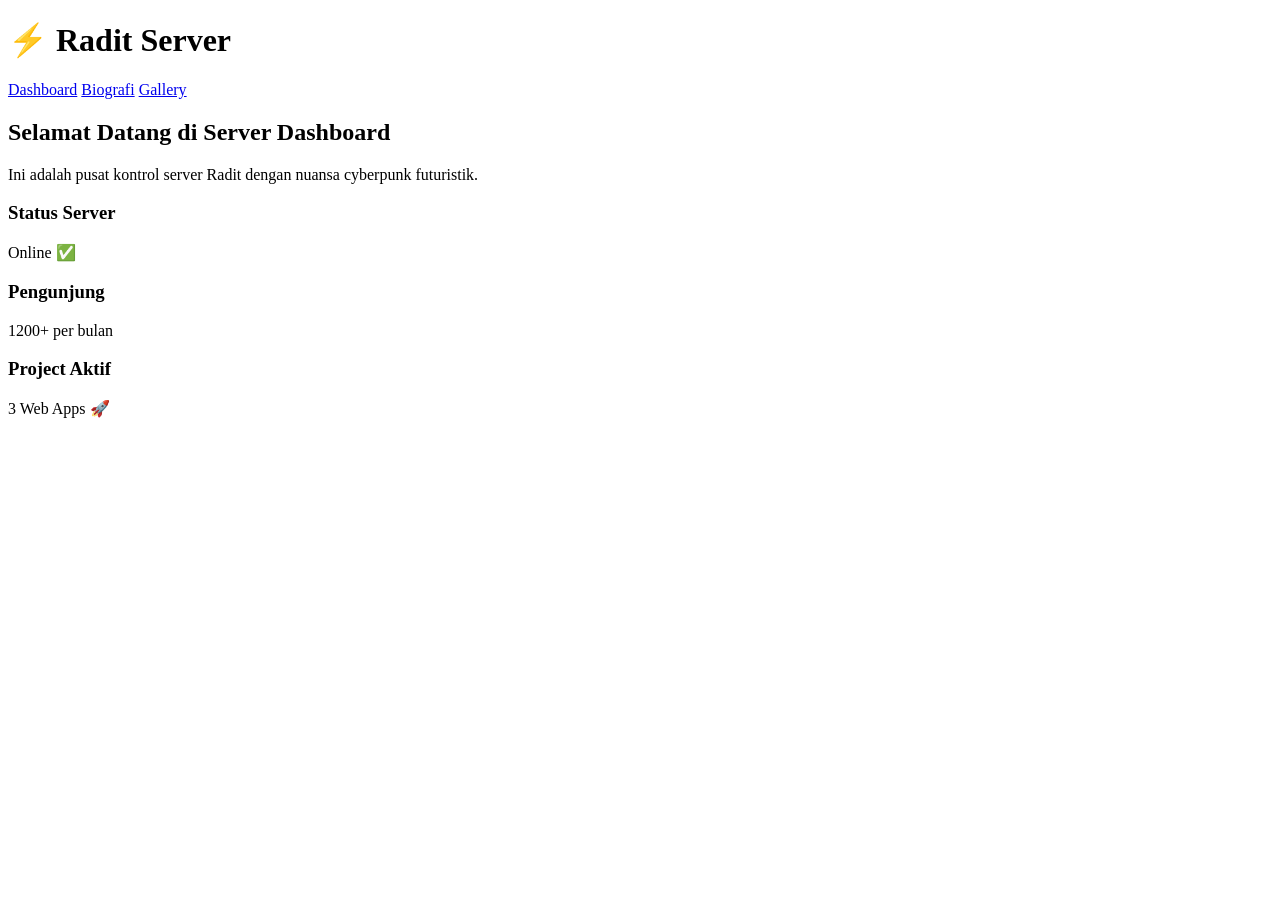
==== index.html @ 960e01f3 "radit_web" ====
<!DOCTYPE html>
<html lang="en">
<head>
  <meta charset="UTF-8">
  <meta name="viewport" content="width=device-width, initial-scale=1.0">
  <title>Radit Dashboard</title>
  <link rel="stylesheet" href="css/style.css">
</head>
<body>
  <div class="cyber-bg"></div>

  <header class="navbar">
    <h1 class="logo">⚡ Radit Server</h1>
    <nav>
      <a href="index.html">Dashboard</a>
      <a href="bio.html">Biografi</a>
      <a href="gallery.html">Gallery</a>
    </nav>
  </header>

  <main class="content fade-in">
    <h2>Selamat Datang di Server Dashboard</h2>
    <p>Ini adalah pusat kontrol server Radit dengan nuansa cyberpunk futuristik.</p>

    <div class="cards">
      <div class="card">
        <h3>Status Server</h3>
        <p>Online ✅</p>
      </div>
      <div class="card">
        <h3>Pengunjung</h3>
        <p>1200+ per bulan</p>
      </div>
      <div class="card">
        <h3>Project Aktif</h3>
        <p>3 Web Apps 🚀</p>
      </div>
    </div>
  </main>
</body>
</html>
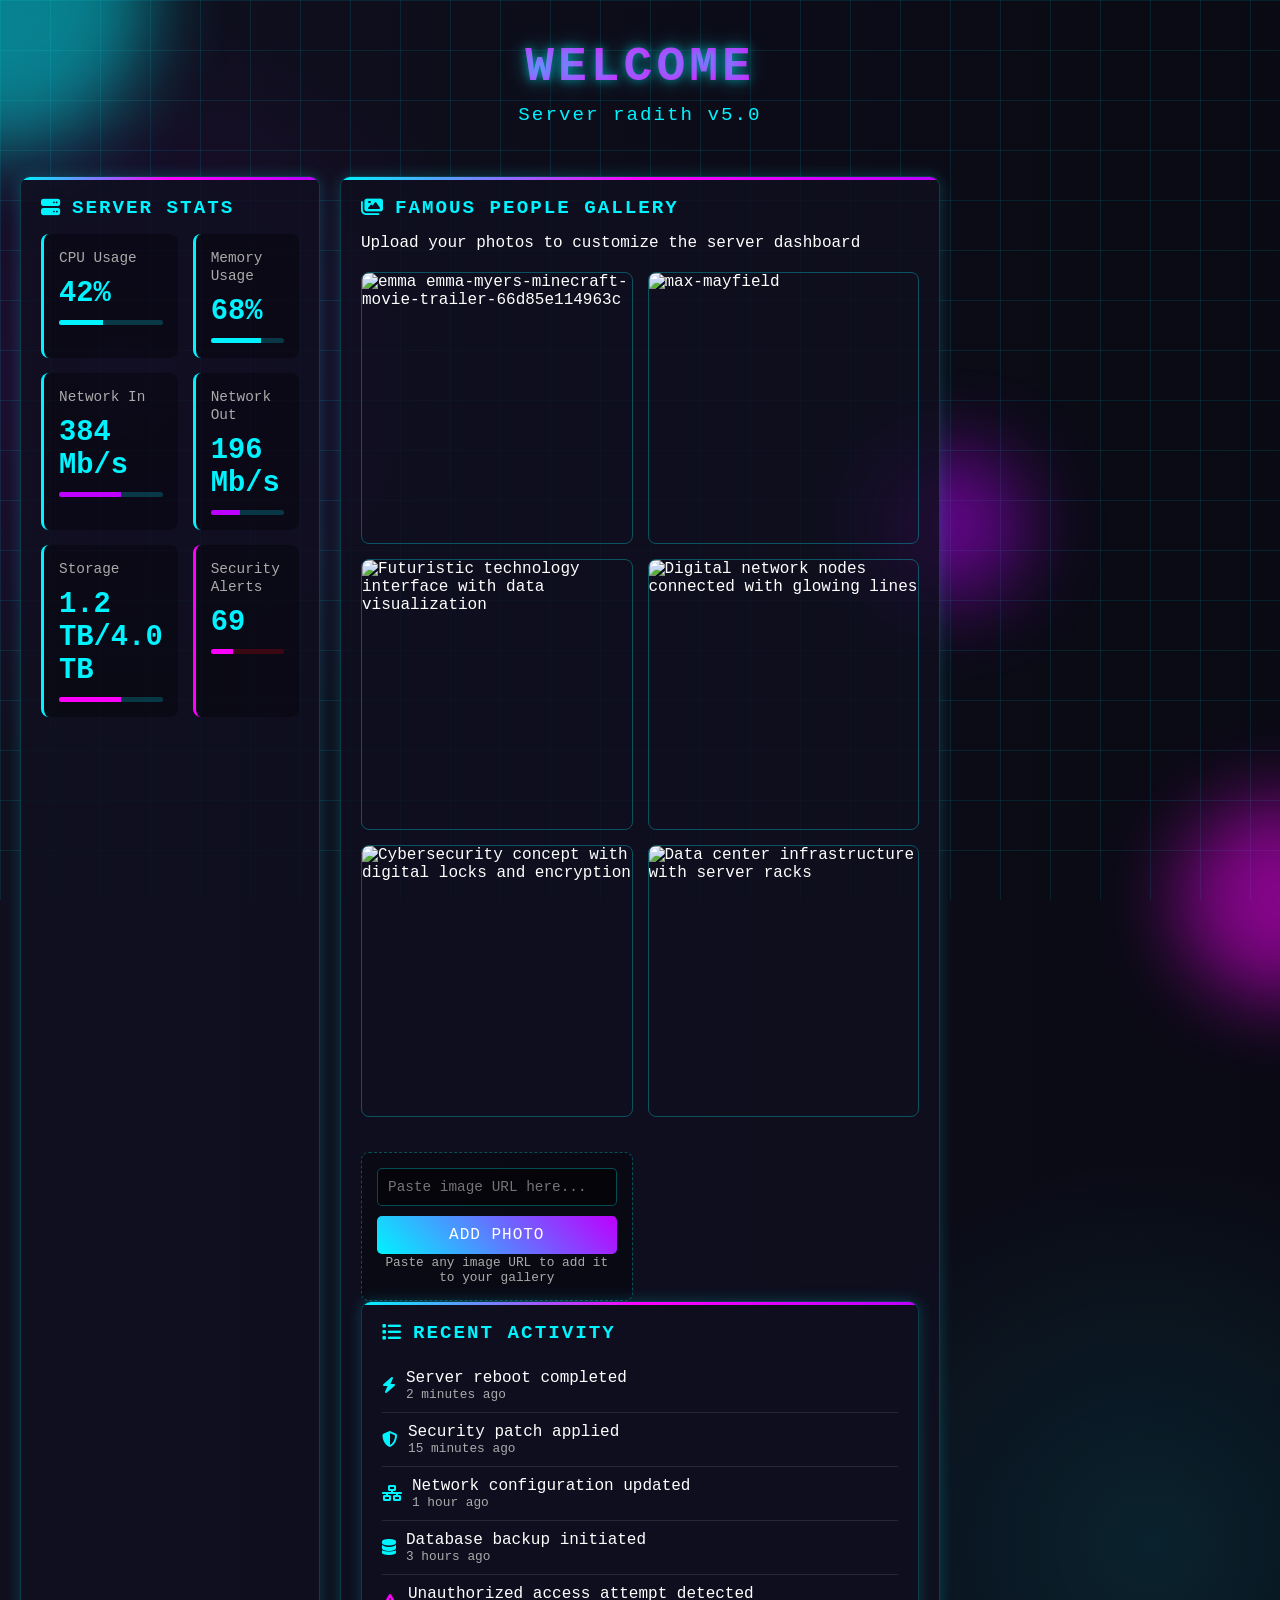
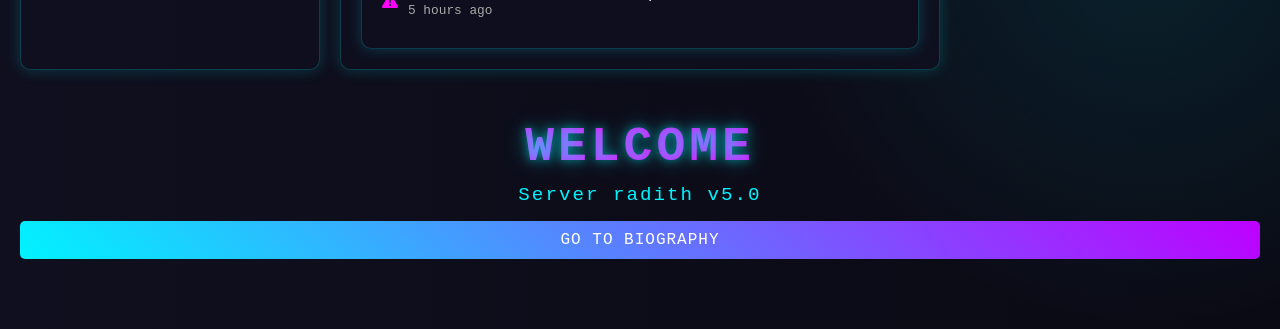
==== commit 8c8a2f09: "Update index.html" ====
--- a/index.html
+++ b/index.html
@@ -1,41 +1,614 @@
 <!DOCTYPE html>
 <html lang="en">
 <head>
-  <meta charset="UTF-8">
-  <meta name="viewport" content="width=device-width, initial-scale=1.0">
-  <title>Radit Dashboard</title>
-  <link rel="stylesheet" href="css/style.css">
+    <meta charset="UTF-8">
+    <meta name="viewport" content="width=device-width, initial-scale=1.0">
+    <title>Radit.com Server Dashboard</title>
+    <link rel="stylesheet" href="https://cdnjs.cloudflare.com/ajax/libs/font-awesome/6.4.0/css/all.min.css">
+    <style>
+        :root {
+            --neon-cyan: #00f3ff;
+            --neon-pink: #ff00ff;
+            --neon-purple: #bd00ff;
+            --dark-bg: #0a0a14;
+            --panel-bg: rgba(16, 16, 32, 0.8);
+            --text-color: #ffffff;
+        }
+        
+        * {
+            margin: 0;
+            padding: 0;
+            box-sizing: border-box;
+            font-family: 'Share Tech Mono', 'Courier New', monospace;
+        }
+        
+        body {
+            background-color: var(--dark-bg);
+            color: var(--text-color);
+            min-height: 100vh;
+            overflow-x: hidden;
+            background-image: 
+                radial-gradient(circle at 10% 20%, rgba(189, 0, 255, 0.1) 0%, transparent 20%),
+                radial-gradient(circle at 90% 80%, rgba(0, 243, 255, 0.1) 0%, transparent 20%),
+                linear-gradient(to right, rgba(16, 16, 32, 0.9), rgba(10, 10, 20, 0.9));
+        }
+        
+        .container {
+            max-width: 1400px;
+            margin: 0 auto;
+            padding: 20px;
+        }
+        
+        header {
+            text-align: center;
+            padding: 20px 0;
+            margin-bottom: 30px;
+            position: relative;
+        }
+        
+        .cyberpunk-logo {
+            font-size: 3rem;
+            font-weight: bold;
+            text-transform: uppercase;
+            color: transparent;
+            background: linear-gradient(45deg, var(--neon-cyan), var(--neon-pink), var(--neon-purple));
+            -webkit-background-clip: text;
+            background-clip: text;
+            text-shadow: 0 0 10px rgba(0, 243, 255, 0.5),
+                         0 0 20px rgba(0, 243, 255, 0.3),
+                         0 0 30px rgba(0, 243, 255, 0.2);
+            letter-spacing: 4px;
+            animation: pulse 2s infinite alternate;
+        }
+        
+        .subtitle {
+            color: var(--neon-cyan);
+            margin-top: 10px;
+            font-size: 1.2rem;
+            letter-spacing: 2px;
+        }
+        
+        .dashboard {
+            display: grid;
+            grid-template-columns: 1fr 2fr 1fr;
+            gap: 20px;
+            margin-bottom: 30px;
+        }
+        
+        .panel {
+            background: var(--panel-bg);
+            border-radius: 10px;
+            padding: 20px;
+            box-shadow: 0 0 15px rgba(0, 243, 255, 0.2);
+            border: 1px solid rgba(0, 243, 255, 0.2);
+            position: relative;
+            overflow: hidden;
+        }
+        
+        .panel::before {
+            content: '';
+            position: absolute;
+            top: 0;
+            left: 0;
+            width: 100%;
+            height: 3px;
+            background: linear-gradient(90deg, var(--neon-cyan), var(--neon-pink), var(--neon-purple));
+            animation: scanline 3s linear infinite;
+        }
+        
+        .panel-title {
+            color: var(--neon-cyan);
+            margin-bottom: 15px;
+            font-size: 1.2rem;
+            text-transform: uppercase;
+            letter-spacing: 2px;
+            display: flex;
+            align-items: center;
+        }
+        
+        .panel-title i {
+            margin-right: 10px;
+        }
+        
+        .server-stats {
+            display: grid;
+            grid-template-columns: 1fr 1fr;
+            gap: 15px;
+        }
+        
+        .stat-item {
+            background: rgba(0, 0, 0, 0.3);
+            padding: 15px;
+            border-radius: 8px;
+            border-left: 3px solid var(--neon-cyan);
+        }
+        
+        .stat-item.critical {
+            border-left: 3px solid var(--neon-pink);
+        }
+        
+        .stat-value {
+            font-size: 1.8rem;
+            font-weight: bold;
+            margin: 10px 0;
+            color: var(--neon-cyan);
+        }
+        
+        .stat-value.critical {
+            color: var(--neon-pink);
+            animation: blink 1s infinite alternate;
+        }
+        
+        .stat-label {
+            font-size: 0.9rem;
+            color: #aaa;
+        }
+        
+        .photo-gallery {
+            display: grid;
+            grid-template-columns: repeat(auto-fill, minmax(200px, 1fr));
+            gap: 15px;
+            margin-top: 20px;
+        }
+        
+        .photo-item {
+            position: relative;
+            aspect-ratio: 1;
+            overflow: hidden;
+            border-radius: 8px;
+            border: 1px solid rgba(0, 243, 255, 0.3);
+            transition: all 0.3s ease;
+        }
+        
+        .photo-item:hover {
+            transform: translateY(-5px);
+            box-shadow: 0 5px 15px rgba(0, 243, 255, 0.4);
+            border-color: var(--neon-cyan);
+        }
+        
+        .photo-item img {
+            width: 100%;
+            height: 100%;
+            object-fit: cover;
+            transition: transform 0.3s ease;
+        }
+        
+        .photo-item:hover img {
+            transform: scale(1.05);
+        }
+        
+        .photo-placeholder {
+            width: 100%;
+            height: 100%;
+            background: linear-gradient(45deg, rgba(0, 243, 255, 0.1), rgba(189, 0, 255, 0.1));
+            display: flex;
+            align-items: center;
+            justify-content: center;
+            color: var(--neon-cyan);
+            cursor: pointer;
+        }
+        
+        .photo-placeholder i {
+            font-size: 2rem;
+        }
+        
+        .upload-section {
+            margin-top: 20px;
+            padding: 15px;
+            background: rgba(0, 0, 0, 0.3);
+            border-radius: 8px;
+            border: 1px dashed rgba(0, 243, 255, 0.3);
+        }
+        
+        .upload-input {
+            width: 100%;
+            padding: 10px;
+            margin-bottom: 10px;
+            background: rgba(0, 0, 0, 0.5);
+            border: 1px solid rgba(0, 243, 255, 0.3);
+            border-radius: 5px;
+            color: white;
+            font-size: 0.9rem;
+        }
+        
+        .upload-input:focus {
+            outline: none;
+            border-color: var(--neon-cyan);
+            box-shadow: 0 0 10px rgba(0, 243, 255, 0.3);
+        }
+        
+        .upload-btn {
+            background: linear-gradient(45deg, var(--neon-cyan), var(--neon-purple));
+            color: white;
+            border: none;
+            padding: 10px 20px;
+            border-radius: 5px;
+            cursor: pointer;
+            font-size: 1rem;
+            display: block;
+            width: 100%;
+            text-transform: uppercase;
+            letter-spacing: 1px;
+            transition: all 0.3s ease;
+        }
+        
+        .upload-btn:hover {
+            transform: translateY(-2px);
+            box-shadow: 0 5px 15px rgba(0, 243, 255, 0.4);
+        }
+        
+        .activity-list {
+            list-style: none;
+        }
+        
+        .activity-item {
+            padding: 10px 0;
+            border-bottom: 1px solid rgba(255, 255, 255, 0.1);
+            display: flex;
+            align-items: center;
+        }
+        
+        .activity-item:last-child {
+            border-bottom: none;
+        }
+        
+        .activity-icon {
+            margin-right: 10px;
+            color: var(--neon-cyan);
+        }
+        
+        .activity-content {
+            flex: 1;
+        }
+        
+        .activity-time {
+            color: #aaa;
+            font-size: 0.8rem;
+        }
+        
+        .glowing-orbs {
+            position: absolute;
+            top: 0;
+            left: 0;
+            width: 100%;
+            height: 100%;
+            pointer-events: none;
+            z-index: -1;
+        }
+        
+        .orb {
+            position: absolute;
+            border-radius: 50%;
+            filter: blur(40px);
+            opacity: 0.5;
+        }
+        
+        .orb-1 {
+            width: 300px;
+            height: 300px;
+            background: var(--neon-cyan);
+            top: -150px;
+            left: -150px;
+            animation: float 15s infinite alternate;
+        }
+        
+        .orb-2 {
+            width: 200px;
+            height: 200px;
+            background: var(--neon-pink);
+            bottom: -100px;
+            right: -100px;
+            animation: float 12s infinite alternate-reverse;
+        }
+        
+        .orb-3 {
+            width: 150px;
+            height: 150px;
+            background: var(--neon-purple);
+            top: 50%;
+            right: 20%;
+            animation: float 10s infinite alternate;
+        }
+        
+        @keyframes pulse {
+            0% {
+                text-shadow: 0 0 10px rgba(0, 243, 255, 0.5),
+                             0 0 20px rgba(0, 243, 255, 0.3),
+                             0 0 30px rgba(0, 243, 255, 0.2);
+            }
+            100% {
+                text-shadow: 0 0 15px rgba(0, 243, 255, 0.7),
+                             0 0 25px rgba(0, 243, 255, 0.5),
+                             0 0 40px rgba(0, 243, 255, 0.3);
+            }
+        }
+        
+        @keyframes scanline {
+            0% {
+                transform: translateX(-100%);
+            }
+            100% {
+                transform: translateX(100%);
+            }
+        }
+        
+        @keyframes blink {
+            0% {
+                opacity: 1;
+            }
+            50% {
+                opacity: 0.7;
+            }
+            100% {
+                opacity: 1;
+            }
+        }
+        
+        @keyframes float {
+            0% {
+                transform: translate(0, 0);
+            }
+            50% {
+                transform: translate(20px, 20px);
+            }
+            100% {
+                transform: translate(0, 0);
+            }
+        }
+        
+        .grid-lines {
+            position: fixed;
+            top: 0;
+            left: 0;
+            width: 100%;
+            height: 100%;
+            pointer-events: none;
+            z-index: -2;
+            background-image: 
+                linear-gradient(to right, rgba(0, 243, 255, 0.1) 1px, transparent 1px),
+                linear-gradient(to bottom, rgba(0, 243, 255, 0.1) 1px, transparent 1px);
+            background-size: 50px 50px;
+            animation: grid-move 20s infinite linear;
+        }
+        
+        @keyframes grid-move {
+            0% {
+                background-position: 0 0;
+            }
+            100% {
+                background-position: 50px 50px;
+            }
+        }
+        
+        @media (max-width: 1024px) {
+            .dashboard {
+                grid-template-columns: 1fr;
+            }
+        }
+    </style>
 </head>
 <body>
-  <div class="cyber-bg"></div>
+    <div class="grid-lines"></div>
+    <div class="glowing-orbs">
+        <div class="orb orb-1"></div>
+        <div class="orb orb-2"></div>
+        <div class="orb orb-3"></div>
+    </div>
+    
+    <div class="container">
+        <header>
+            <h1 class="cyberpunk-logo">welcome</h1>
+            <p class="subtitle">Server radith v5.0</p>
+        </header>
+        
+        <div class="dashboard">
+            <!-- Left Panel -->
+            <div class="panel">
+                <h2 class="panel-title"><i class="fas fa-server"></i> Server Stats</h2>
+                <div class="server-stats">
+                    <div class="stat-item">
+                        <span class="stat-label">CPU Usage</span>
+                        <div class="stat-value">42%</div>
+                        <div class="stat-progress">
+                            <div style="height: 5px; background: rgba(0, 243, 255, 0.2); border-radius: 3px; overflow: hidden;">
+                                <div style="width: 42%; height: 100%; background: var(--neon-cyan);"></div>
+                            </div>
+                        </div>
+                    </div>
+                    <div class="stat-item">
+                        <span class="stat-label">Memory Usage</span>
+                        <div class="stat-value">68%</div>
+                        <div class="stat-progress">
+                            <div style="height: 5px; background: rgba(0, 243, 255, 0.2); border-radius: 3px; overflow: hidden;">
+                                <div style="width: 68%; height: 100%; background: var(--neon-cyan);"></div>
+                            </div>
+                        </div>
+                    </div>
+                    <div class="stat-item">
+                        <span class="stat-label">Network In</span>
+                        <div class="stat-value">384 Mb/s</div>
+                        <div class="stat-progress">
+                            <div style="height: 5px; background: rgba(0, 243, 255, 0.2); border-radius: 3px; overflow: hidden;">
+                                <div style="width: 60%; height: 100%; background: var(--neon-purple);"></div>
+                            </div>
+                        </div>
+                    </div>
+                    <div class="stat-item">
+                        <span class="stat-label">Network Out</span>
+                        <div class="stat-value">196 Mb/s</div>
+                        <div class="stat-progress">
+                            <div style="height: 5px; background: rgba(0, 243, 255, 0.2); border-radius: 3px; overflow: hidden;">
+                                <div style="width: 40%; height: 100%; background: var(--neon-purple);"></div>
+                            </div>
+                        </div>
+                    </div>
+                    <div class="stat-item">
+                        <span class="stat-label">Storage</span>
+                        <div class="stat-value">1.2 TB/4.0 TB</div>
+                        <div class="stat-progress">
+                            <div style="height: 5px; background: rgba(0, 243, 255, 0.2); border-radius: 3px; overflow: hidden;">
+                                <div style="width: 60%; height: 100%; background: var(--neon-pink);"></div>
+                            </div>
+                        </div>
+                    </div>
+                    <div class="stat-item critical">
+                        <span class="stat-label">Security Alerts</span>
+                        <div class="stat-value">69</div>
+                        <div class="stat-progress">
+                            <div style="height: 5px; background: rgba(255, 0, 0, 0.2); border-radius: 3px; overflow: hidden;">
+                                <div style="width: 30%; height: 100%; background: var(--neon-pink);"></div>
+                            </div>
+                        </div>
+                    </div>
+                </div>
+            </div>
+            
+ <!-- Middle Panel - Photo Gallery -->
+            <div class="panel">
+                <h2 class="panel-title"><i class="fas fa-images"></i> FAMOUS PEOPLE GALLERY</h2>
+                <p>Upload your photos to customize the server dashboard</p>
+                
+                <div class="photo-gallery">
+                    <!-- Sample photos with actual image src -->
+                    <div class="photo-item">
+                        <img src="https://hips.hearstapps.com/hmg-prod/images/emma-myers-minecraft-movie-trailer-66d85e114963c.jpg?crop=0.500xw:0.943xh;0.296xw,0.0574xh&resize=1200:*" alt="emma emma-myers-minecraft-movie-trailer-66d85e114963c">
+                    </div>
+                    <div class="photo-item">
+                        <img src="https://i.pinimg.com/1200x/b3/8d/f7/b38df7a3cd30d052ca0901d4ff7b4f49.jpg" alt="max-mayfield">
+                    </div>
+                    <div class="photo-item">
+                        <img src="https://i.pinimg.com/736x/93/d8/d7/93d8d79dd154e39c88812850a51b4e13.jpg" alt="Futuristic technology interface with data visualization">
+                    </div>
+                    <div class="photo-item">
+                        <img src="https://i.pinimg.com/736x/a1/c6/f7/a1c6f7783455e38e1398602972380bd0.jpg" alt="Digital network nodes connected with glowing lines">
+                    </div>
+                    <div class="photo-item">
+                        <img src="https://i.pinimg.com/736x/11/a8/ba/11a8ba0e1e897a82f55f13a28aa06b04.jpg" alt="Cybersecurity concept with digital locks and encryption">
+                    </div>
+                    <div class="photo-item">
+                        <img src="gambar/WhatsApp Image 2025-08-05 at 16.09.02_1507375c.jpg" alt="Data center infrastructure with server racks">
+                    </div>
+                
+                <div class="upload-section">
+                    <input type="text" class="upload-input" id="imageUrl" placeholder="Paste image URL here...">
+                    <button class="upload-btn" onclick="addImage()">Add Photo</button>
+                    <p style="margin-top: 1px; font-size: 0.8rem; color: #aaa; text-align: center;">
+                        Paste any image URL to add it to your gallery
+                    </p>
+                </div>
+            </div>
+            
+            <!-- Right Panel -->
+            <div class="panel">
+                <h2 class="panel-title"><i class="fas fa-list"></i> Recent Activity</h2>
+                <ul class="activity-list">
+                    <li class="activity-item">
+                        <i class="fas fa-bolt activity-icon"></i>
+                        <div class="activity-content">
+                            <div>Server reboot completed</div>
+                            <div class="activity-time">2 minutes ago</div>
+                        </div>
+                    </li>
+                    <li class="activity-item">
+                        <i class="fas fa-shield-alt activity-icon"></i>
+                        <div class="activity-content">
+                            <div>Security patch applied</div>
+                            <div class="activity-time">15 minutes ago</div>
+                        </div>
+                    </li>
+                    <li class="activity-item">
+                        <i class="fas fa-network-wired activity-icon"></i>
+                        <div class="activity-content">
+                            <div>Network configuration updated</div>
+                            <div class="activity-time">1 hour ago</div>
+                        </div>
+                    </li>
+                    <li class="activity-item">
+                        <i class="fas fa-database activity-icon"></i>
+                        <div class="activity-content">
+                            <div>Database backup initiated</div>
+                            <div class="activity-time">3 hours ago</div>
+                        </div>
+                    </li>
+                    <li class="activity-item">
+                        <i class="fas fa-exclamation-triangle activity-icon" style="color: var(--neon-pink);"></i>
+                        <div class="activity-content">
+                            <div>Unauthorized access attempt detected</div>
+                            <div class="activity-time">5 hours ago</div>
+                        </div>
+                    </li>
+                </ul>
+            </div>
+        </div>
+    </div>
 
-  <header class="navbar">
-    <h1 class="logo">⚡ Radit Server</h1>
-    <nav>
-      <a href="index.html">Dashboard</a>
-      <a href="bio.html">Biografi</a>
-      <a href="gallery.html">Gallery</a>
-    </nav>
-  </header>
-
-  <main class="content fade-in">
-    <h2>Selamat Datang di Server Dashboard</h2>
-    <p>Ini adalah pusat kontrol server Radit dengan nuansa cyberpunk futuristik.</p>
-
-    <div class="cards">
-      <div class="card">
-        <h3>Status Server</h3>
-        <p>Online ✅</p>
-      </div>
-      <div class="card">
-        <h3>Pengunjung</h3>
-        <p>1200+ per bulan</p>
-      </div>
-      <div class="card">
-        <h3>Project Aktif</h3>
-        <p>3 Web Apps 🚀</p>
-      </div>
-    </div>
-  </main>
+    <script>
+        // Function to add images using image src
+        function addImage() {
+            const imageUrl = document.getElementById('imageUrl').value.trim();
+            
+            if (!imageUrl) {
+                alert('Please enter a valid image URL');
+                return;
+            }
+            
+            // Create new photo item
+            const photoGallery = document.querySelector('.photo-gallery');
+            const newPhotoItem = document.createElement('div');
+            newPhotoItem.className = 'photo-item';
+            
+            // Create image element
+            const img = document.createElement('img');
+            img.src = imageUrl;
+            img.alt = 'Uploaded photo for Radit.com server dashboard';
+            img.onerror = function() {
+                alert('Invalid image URL or image cannot be loaded. Please check the URL and try again.');
+                photoGallery.removeChild(newPhotoItem);
+            };
+            
+            newPhotoItem.appendChild(img);
+            photoGallery.appendChild(newPhotoItem);
+            
+            // Clear input field
+            document.getElementById('imageUrl').value = '';
+            
+            // Show success message
+            alert('Image added successfully!');
+        }
+        
+        // Make input field work with Enter key
+        document.getElementById('imageUrl').addEventListener('keypress', function(e) {
+            if (e.key === 'Enter') {
+                addImage();
+            }
+        });
+        
+        // Simple animation for stat values
+        document.addEventListener('DOMContentLoaded', function() {
+            const statValues = document.querySelectorAll('.stat-value');
+            statValues.forEach(value => {
+                setInterval(() => {
+                    if (value.classList.contains('critical')) {
+                        value.style.textShadow = '0 0 10px var(--neon-pink)';
+                        setTimeout(() => {
+                            value.style.textShadow = 'none';
+                        }, 500);
+                    } else {
+                        value.style.textShadow = '0 0 10px var(--neon-cyan)';
+                        setTimeout(() => {
+                            value.style.textShadow = 'none';
+                        }, 500);
+                    }
+                }, 2000);
+            });
+        });
+    </script>
 </body>
 </html>
+<header>
+    <h1 class="cyberpunk-logo">welcome</h1>
+    <p class="subtitle">Server radith v5.0</p>
+    <button onclick="location.href='biography.html'" class="upload-btn" style="margin-top:15px;">
+        Go to Biography
+    </button>
+</header>
